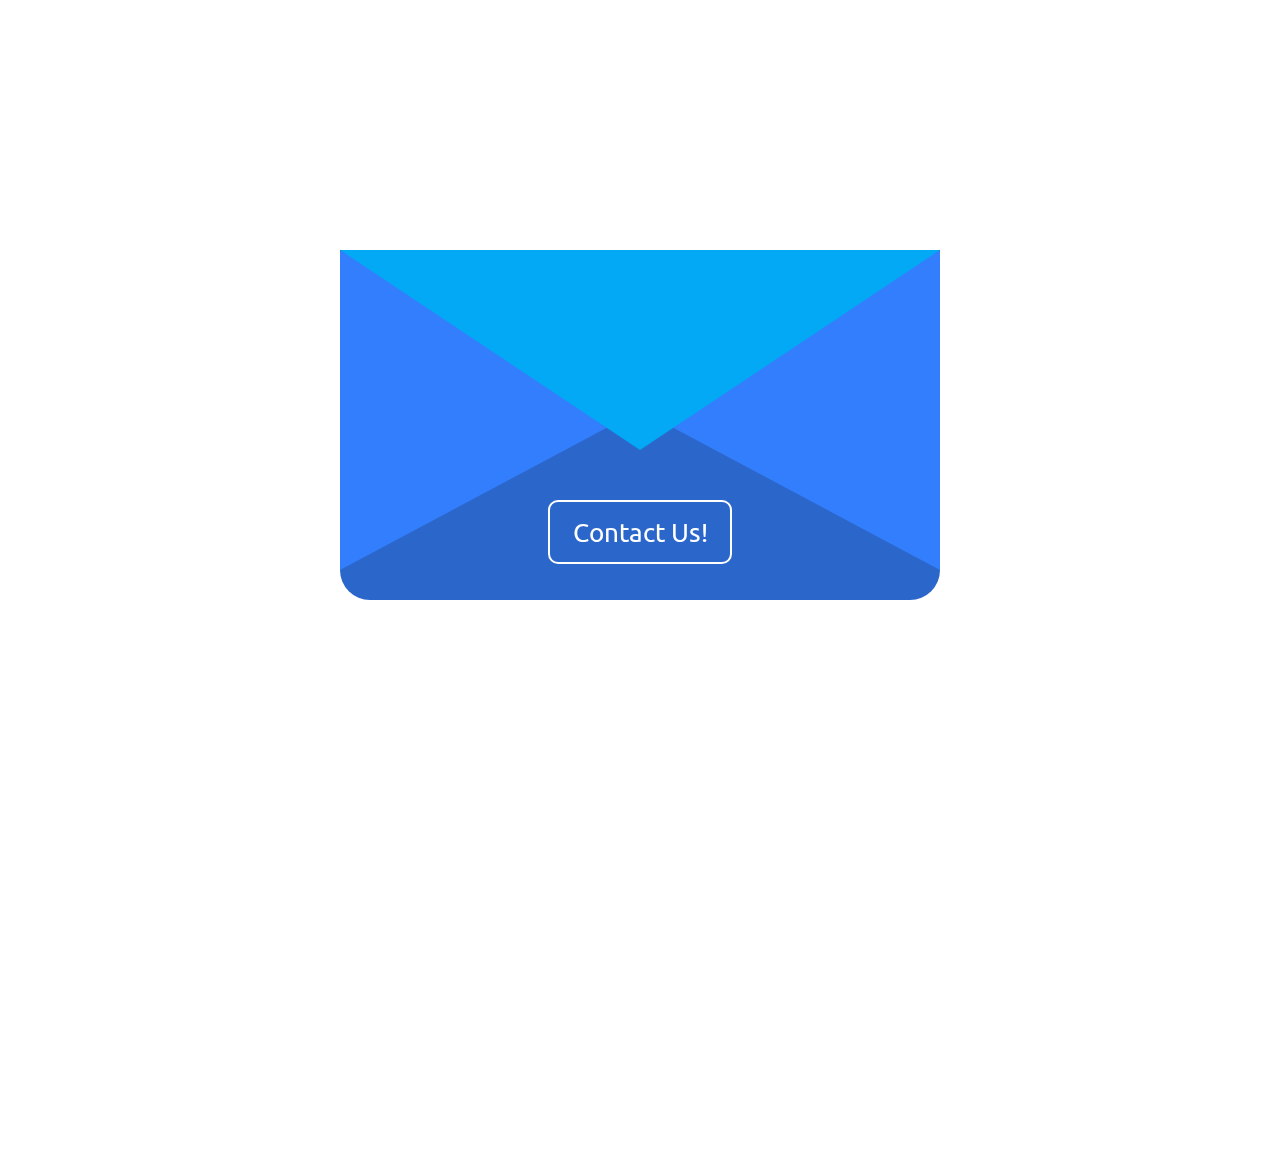
==== contact/contact.html @ bc3ef1c3 "Mobile Optimierung und Kontaktformular" ====
<!DOCTYPE html>
<html lang="de" dir="ltr">
<head>
    <link href="css/style.css" rel="stylesheet">
    <link href='https://fonts.googleapis.com/css?family=Ubuntu' rel='stylesheet' type='text/css'/>
    <script src="https://ajax.googleapis.com/ajax/libs/jquery/1.11.2/jquery.min.js"></script>
    </head>
<body>
<div class = "frame">
<div id = "button_open_envelope">
    Contact Us!
  </div>
  <div class = "message">
    <form method="post" action="contact.php">
      <input type="text" name="name" id="name" placeholder=" Name* " required>

      <input type="email" name="email" id="email" placeholder=" Email* " required pattern="^[a-zA-Z0-9._-]+@[a-zA-Z0-9.-]+\.[a-zA-Z]{2,6}$">

      <input type="text" name="phone" id="phone" placeholder=" Phone (optional)" autofocus>

      <textarea name="message" id="messarea" placeholder=" Message* " required></textarea>

      <input type="text" name="address" id="address" style="display: none;">
      <input type="submit" value="Send" id="send">
    </form>
  </div>
  <div class = "bottom"></div>
  <div class = "left"></div>
  <div class = "right"></div>
  <div class = "top"></div>
  <script src="js/script.js"></script>
</div>

<script>
$(document).ready(function(){
$('.frame').click(function(){
  $('.top').addClass('open');
  $('.message').addClass('pull');
})
});
</script>
</body>
</html>
---- contact/css/style.css ----
html,body {
	margin: 0;
	height: 100%;
	background: white;
	text-align: center;
	font-family: 'Ubuntu';
}
.frame{
	width: 600px;
	height: 350px;
	margin: 250px auto 0;
	position: relative;
	background: #435d77;
	border-radius:0 0 40px 40px;
}
#button_open_envelope{
	width: 180px;
	height: 30px;
	position: absolute;
	z-index: 311;
	top: 250px;
	left: 208px;
	border-radius: 10px;
	color: #fff;
	font-size: 26px;
	padding:15px 0;
	border: 2px solid #fff;
	transition:.3s;
}
#button_open_envelope:hover{
	background: #FFf;
	color: #2b67cb;
	transform:scale(1.1);
	transition:background .25s, transform .5s,ease-in;
	cursor: pointer;
}
.message{
	position: relative;
	width: 580px;
	min-height:300px;
	height: auto;
	background: #fff;
	margin: 0 auto;
	top: 30px;
	box-shadow: 0 0 5px 2px #333;
	transition:2s ease-in-out;
	transition-delay:1.5s;
	z-index: 300;
}
.left,.right,.top{width: 0;	height: 0;position:absolute;top:0;z-index: 310;}
.left{
	border-left: 300px solid #337efc;
	border-top: 160px solid transparent;
	border-bottom: 160px solid transparent;
}
.right{
	border-right: 300px solid #337efc;
	border-top: 160px solid transparent;
	border-bottom: 160px solid transparent;;
	left:300px;
}
.top{
	border-right: 300px solid transparent;
	border-top: 200px solid #03A9F4;
	border-left: 300px solid transparent;
	transition:transform 1s,border 1s, ease-in-out;
	transform-origin:top;
	transform:rotateX(0deg);
	z-index: 500;
}
.bottom{
	width: 600px;
	height: 190px;
	position: absolute;
	background: #2b67cb;
	top: 160px;
	border-radius:0 0 30px 30px;
	z-index: 310;
}

.open{
	transform-origin:top;
	transform:rotateX(180deg);
	transition:transform .7s,border .7s,z-index .7s ease-in-out;
	border-top: 200px solid #2c3e50;
	z-index: 200;
}
.pull{
	-webkit-animation:message_animation 2s 1 ease-in-out;
	animation:message_animation 2s 1 ease-in-out;
	-webkit-animation-delay:.9s;
	animation-delay:.45s;
	transition:1.5s;
	transition-delay:1s;
	z-index: 350;
}
#name,#email,#phone,#messarea,#send{
	margin: 0;
	padding: 0 0 0 10px;
	width: 570px;
	height:40px;
	float: left;
	display: block;
	font-size: 18px;
	color: #2b67cb;
	border:none;
	border-bottom:1px solid #bdbdbd;
	letter-spacing: normal;
}
#messarea{
	height: 117px;
	width: 560px;
	overflow: auto;
	border:none;
	padding: 10px;
}
#send{
	width:   580px;
	padding: 0;
	border:  none;
	cursor:  pointer;
	background: #7CB342;
	color: #fff;
	transition:.35s;
	letter-spacing: 1px;
}
#send:hover{background:tomato;transition:.35s;}

::-moz-placeholder{color: #7CB342;font-family: 'Ubuntu';font-size: 20px;opacity: 1;}
::-webkit-input-placeholder {color: #7CB342; font-family: 'Ubuntu';font-size: 20px;}
*:focus {outline: none;}
input:focus:invalid,textarea:focus:invalid {
 /* when a field is considered invalid by the browser */
    background: #fff url(images/invalid.png) no-repeat 98% center;
    box-shadow: 0 0 5px #d45252;
    border:1px solid #b03535;
}
input:required:valid,textarea:required:valid {
	/* when a field is considered valid by the browser */
    background: #fff url(images/valid.png) no-repeat 98% center;
    box-shadow: 0 0 5px #5cd053;
    border-color: #28921f;
}


@-webkit-keyframes message_animation {
	0%{
		transform:translatey(0px);
		z-index: 300;
		transition: 1s ease-in-out;
	}
	50%{
		transform:translatey(-340px);
		z-index: 300;
		transition: 1s ease-in-out;
	}
	51%{
		transform:translatey(-340px);
		z-index: 350;
		transition: 1s ease-in-out;
	}
	100%{
		transform:translatey(0px);
		z-index: 350;
		transition: 1s ease-in-out;
	}
}
@keyframes message_animation {
	0%{
		transform:translatey(0px);
		z-index: 300;
		transition: 1s ease-in-out;
	}
	50%{
		transform:translatey(-340px);
		z-index: 300;
		transition: 1s ease-in-out;
	}
	51%{
		transform:translatey(-340px);
		z-index: 350;
		transition: 1s ease-in-out;
	}
	100%{
		transform:translatey(0px);
		z-index: 350;
		transition: 1s ease-in-out;
	}
}
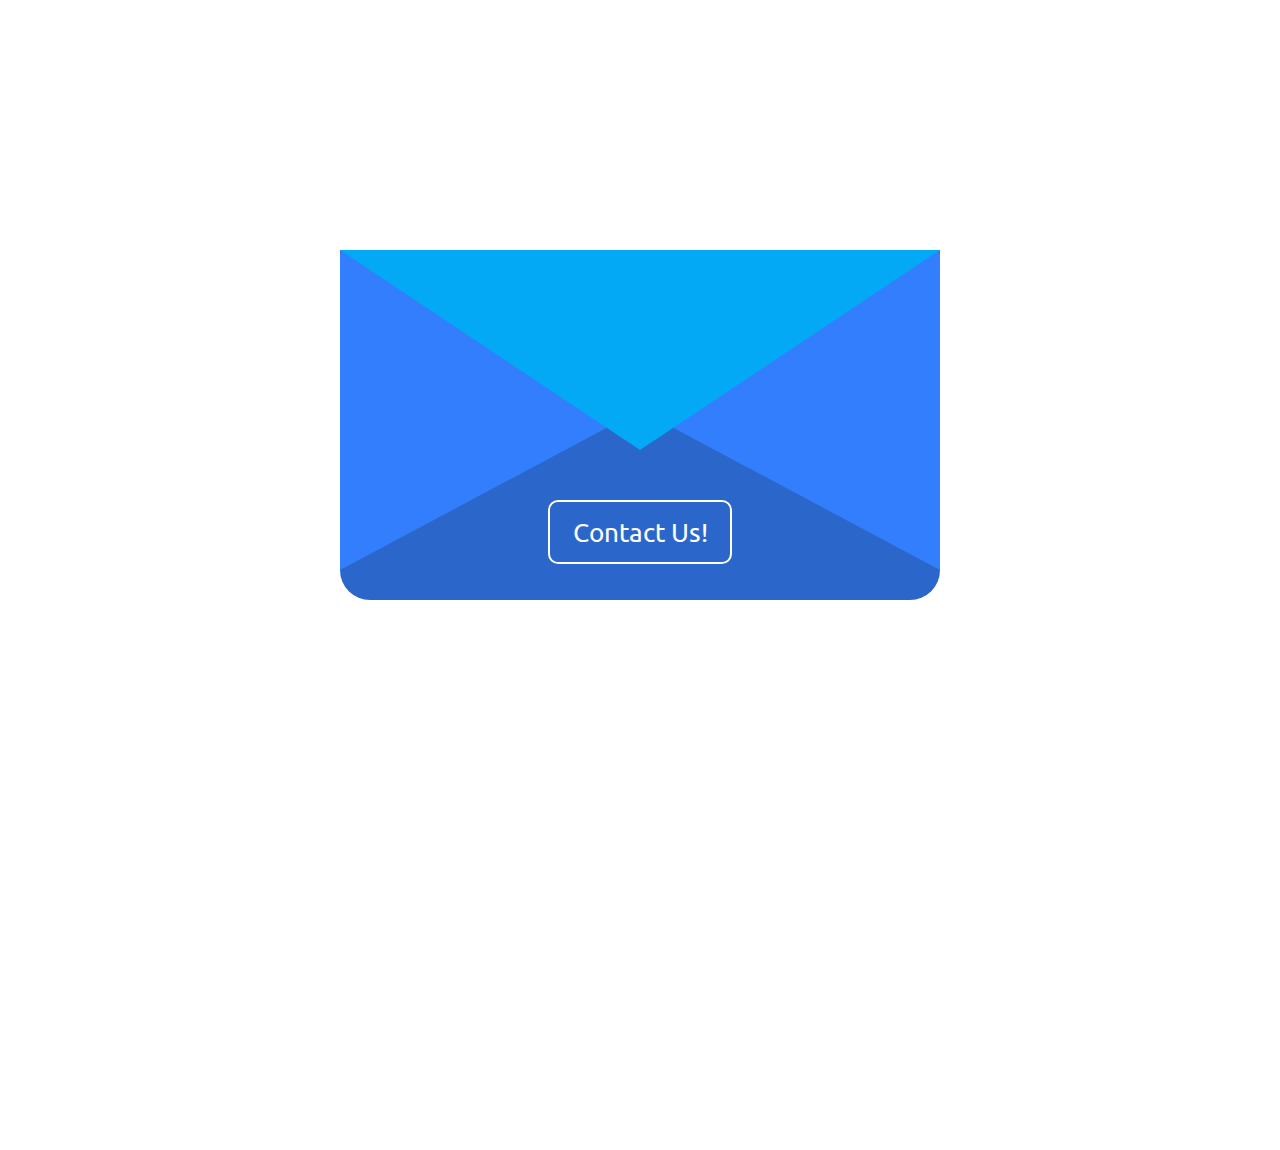
==== commit 38fcebc7: "Änderungen" ====
--- a/contact/contact.html
+++ b/contact/contact.html
@@ -11,17 +11,11 @@
     Contact Us!
   </div>
   <div class = "message">
-    <form method="post" action="contact.php">
-      <input type="text" name="name" id="name" placeholder=" Name* " required>
+    <form method="post" action="mailto:unityprojecttjl@gmail.com?body=" + #message>
 
-      <input type="email" name="email" id="email" placeholder=" Email* " required pattern="^[a-zA-Z0-9._-]+@[a-zA-Z0-9.-]+\.[a-zA-Z]{2,6}$">
+      <textarea name="message" id="messarea" placeholder=" Nachricht / Anliegen* " required></textarea>
 
-      <input type="text" name="phone" id="phone" placeholder=" Phone (optional)" autofocus>
-
-      <textarea name="message" id="messarea" placeholder=" Message* " required></textarea>
-
-      <input type="text" name="address" id="address" style="display: none;">
-      <input type="submit" value="Send" id="send">
+      <input type="submit" value="Senden" id="send">
     </form>
   </div>
   <div class = "bottom"></div>
